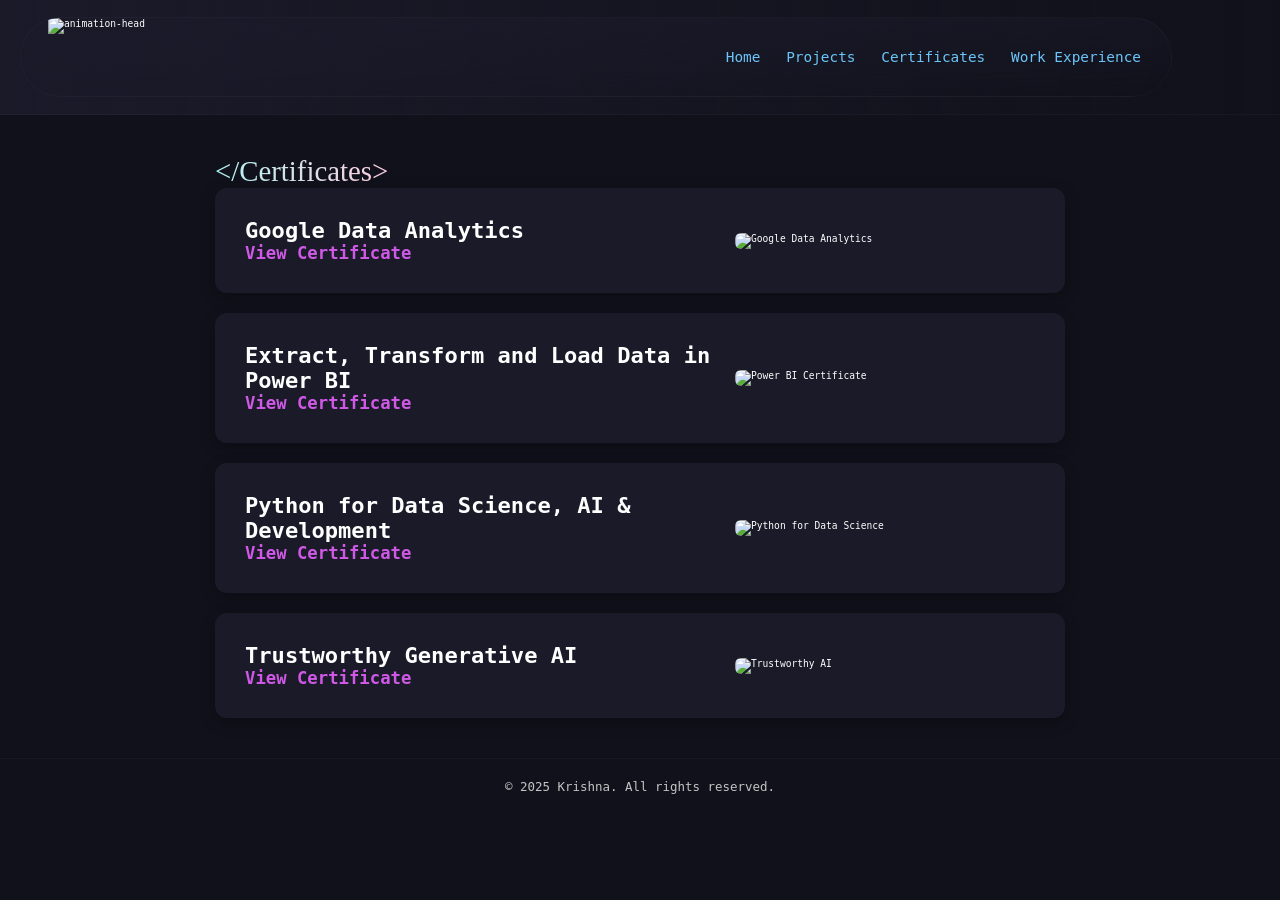
==== certificates.html @ 04df849b "Add files via upload" ====
<!DOCTYPE html>
<html lang="en">
<head>
  <meta charset="UTF-8" />
  <meta name="viewport" content="width=device-width, initial-scale=1.0" />
  <title>Krishna | Projects</title>
  <link rel="stylesheet" href="style.css" />
  <style>
    body {
      margin: 0;
      font-family: 'Fira Code', monospace;
      background-color: var(--color-dark-mode); /* Uses your existing dark background */
      color: var(--color-white);
    }

    header {
      background-image: linear-gradient(to right, #1a1a29, rgba(27, 27, 40, 0)); /* matches your navbar */
      padding: 20px;
      display: flex;
      justify-content: space-between;
      align-items: center;
      border-bottom: 1px solid var(--color-navbarBorder-dark);
    }

    nav a {
      color: var(--color-light-blue);
      text-decoration: none;
      margin: 0 10px;
      font-size: 1.5rem;
    }

    nav a:hover {
      color: var(--color-light-purple);
    }

    .page-heading {
      text-align: center;
      margin-top: 50px;
      font-size: 3rem;
      color: var(--color-light-purple);
    }

    .content-section {
      max-width: 1000px;
      margin: 50px auto;
      padding: 20px;
      background-color: var(--tech-stack-box-first-color); /* matches your section box */
      border-radius: 12px;
      box-shadow: 0 0 20px rgba(0,0,0,0.2);
    }

    .content-section h2 {
      font-size: 2.5rem;
      margin-bottom: 20px;
      color: var(--color-light-blue);
    }

    .content-section p {
      font-size: 1.8rem;
      color: var(--color-ddd-color);
    }

    footer {
      text-align: center;
      padding: 20px;
      font-size: 1.3rem;
      color: var(--color-gray);
      border-top: 1px solid var(--color-navbarBorder-dark);
    }
  </style>
</head>
<body>
  <header>
    <div class="navbar" id="navbar">
      <div class="hey">Hey!</div>
      <div class="logo" tabindex="0" aria-label="vinod jangid logo">
        <div class="logo-top">
          <img src="src/png/nav-avatar.png" alt="animation-head" id="nav-avatar"/>
        </div>
      </div>
    <nav>
      <a href="index.html">Home</a>
      <a href="projects.html">Projects</a>
      <a href="certificates.html">Certificates</a>
      <a href="work-experience.html">Work Experience</a>
    </nav>
  </header>

  <section class="certificates-section-container" id="certifications" data-aos="fade-up">
    <div class="certificates-section">
      <div class="section-heading">
        <h2 class="section-heading-article" tabindex="0" aria-label="Certificates heading">
          &#60;/Certificates&#62;
        </h2>
      </div>

      <div class="certificates-details">
        
        <div class="certificate-card" data-aos="fade-right">
          <div class="certificate-info">
            <h3 class="certificate-title">Google Data Analytics</h3>
            <p class="certificate-link">
              <a href="https://www.coursera.org/account/accomplishments/professional-cert/QFAFGGZ4BFWE" target="_blank">View Certificate</a>
            </p>
          </div>
          <img src="src/png/google data.jpg" alt="Google Data Analytics" class="certificate-image">
        </div>

        <div class="certificate-card" data-aos="fade-left">
          <div class="certificate-info">
            <h3 class="certificate-title">Extract, Transform and Load Data in Power BI</h3>
            <p class="certificate-link">
              <a href="https://www.coursera.org/account/accomplishments/verify/12G3BDYAED9E" target="_blank">View Certificate</a>
            </p>
          </div>
          <img src="src/png/ets.png" alt="Power BI Certificate" class="certificate-image">
        </div>

        <div class="certificate-card" data-aos="fade-left">
          <div class="certificate-info">
            <h3 class="certificate-title">Python for Data Science, AI & Development</h3>
            <p class="certificate-link">
              <a href="https://www.coursera.org/account/accomplishments/verify/2N5AT1O4KFEH" target="_blank">View Certificate</a>
            </p>
          </div>
          <img src="src/png/python ds.jpg" alt="Python for Data Science" class="certificate-image">
        </div>

        <div class="certificate-card" data-aos="fade-left">
          <div class="certificate-info">
            <h3 class="certificate-title">Trustworthy Generative AI</h3>
            <p class="certificate-link">
              <a href="https://www.coursera.org/account/accomplishments/verify/TFZH9MPK77Z3" target="_blank">View Certificate</a>
            </p>
          </div>
          <img src="src/png/trust ai.png" alt="Trustworthy AI" class="certificate-image">
        </div>

      </div>
    </div>
  </section>

  <footer>
    <p>&copy; 2025 Krishna. All rights reserved.</p>
  </footer>

</body>
</html>
---- style.css ----
#labelforsetting,
#labelforvisualmode,
#switchforvisualmode:checked+#labelforvisualmode {
    background-repeat: no-repeat;
    background-position: center
}

#labelforsetting,
#labelforsound {
    height: 40px;
    background-size: 60%
}

#preloader,
.invertapplied,
.invertsettinglabel {
    filter: invert(1)
}

#preloader,
noscript {
    width: 100%;
    height: 100%
}

body,
noscript {
    background-color: var(--color-dark-mode)
}

.main,
body {
    overflow-x: hidden
}

#backtotopbutton article,
:root {
    font-family: Whitney, -apple-system, BlinkMacSystemFont, Segoe UI, Roboto, Helvetica, Arial, sans-serif
}

.eye,
.image-div,
.logo,
.navbar,
.project-box,
.resume-btn,
footer {
    overflow: hidden
}

.cta,
.github-redirect,
.navbar-tabs-ul a {
    text-decoration: none
}

#GmailLogo,
.sign svg path {
    fill: white
}

* {
    box-sizing: border-box;
    margin: 0;
    padding: 0;
    -webkit-user-select: none;
    -moz-user-select: none;
    -ms-user-select: none;
    user-select: none;
    -webkit-tap-highlight-color: transparent
}

::selection {
    background-color: transparent
}

::-moz-selection {
    background: 0 0
}

html {
    font-size: 62.5%;
    scroll-behavior: smooth;
    text-rendering: optimizeLegibility;
    -webkit-font-smoothing: antialiased
}

:root {
    cursor: default;
    --color-white: #fff;
    --color-black: #000;
    --color-dark-mode: #11111b;
    --color-light-mode: #ece7e1;
    --color-ddd-color: #ddd;
    --color-gray: #c4c4c4;
    --color-purple: #8000ff;
    --color-light-purple: #cf59e6;
    --color-light-blue: #6bc5f8;
    --color-navbarBorder-dark: #e2e2e207;
    --color-shadowDark: rgba(0, 0, 0, 0.137);
    --static-heading-gradient-blue: #b0f3f1;
    --static-heading-gradient-pink: #ffcfdf;
    --tech-stack-box-first-color: #1a1a29;
    --tech-stack-box-second-color: rgba(27, 27, 40, 0);
    --tech-stack-box-border-color: #292929
}

#hello-friend,
.footer-bottom article,
.getintouch-heading article,
.language-speak article,
.navbar-tabs-ul li,
.two-words article {
    font-family: fira code
}

::-webkit-scrollbar {
    width: 5px
}

::-webkit-scrollbar-track {
    background: #0a0a10
}

::-webkit-scrollbar-thumb {
    background-color: #8000ff
}

.cursor-inner {
    width: 8px;
    height: 8px;
    background-color: var(--color-light-blue)
}

.cursor-outer {
    width: 35px;
    height: 35px;
    border: 2px solid #fff
}

.cursor-inner,
.cursor-outer {
    position: fixed;
    top: 0;
    left: 0;
    transform: translate(-50%, -50%);
    border-radius: 50%;
    z-index: 9999;
    pointer-events: none
}

.setting-container,
.settingactivate {
    transform-origin: left;
    transition-duration: .5s
}

.cursor-inner.hover {
    width: 25px;
    height: 25px;
    transition: .2s;
    mix-blend-mode: difference
}

.cursor-outer.hover {
    width: 50px;
    height: 50px;
    transition: .2s
}

.activeThistab:before,
.navbar-tabs-ul li:hover:before {
    background-color: var(--color-white);
    height: 10px;
    width: 10px;
    left: -20px
}

.light-mode {
    --color-dark-mode: #ece7e1;
    --color-black: #fff;
    --color-white: #000;
    --color-ddd-color: rgb(31, 31, 31);
    --color-navbarBorder-dark: #d1d6eb;
    --static-heading-gradient-blue: #0f7878;
    --static-heading-gradient-pink: #f09bb9;
    --color-shadowDark: #e2ddd7;
    --tech-stack-box-first-color: #e7e2db;
    --tech-stack-box-second-color: #ece7e100;
    --tech-stack-box-border-color: #dad5cf
}

.setting-container {
    width: 60px;
    height: 50px;
    margin-left: 50px;
    display: flex;
    align-items: center;
    gap: 30px;
    padding: 20px 0
}

#labelforsetting {
    width: 40px;
    display: flex;
    align-items: center;
    justify-content: center;
    padding: 0 20px;
    background-image: url(src/svg/settings-svgrepo-com.svg);
    transition-duration: .5s;
    cursor: pointer
}

.soundtogglebuttoncontainer,
.visualmodetogglebuttoncontainer {
    align-items: center;
    width: fit-content;
    transition-duration: .3s
}

.settingactivate {
    width: 200px
}

.visualmodetogglebuttoncontainer {
    height: fit-content;
    display: flex;
    justify-content: center;
    transform: translate(-50px) scale(0)
}

.visualmodeshow {
    transition-duration: .3s;
    transform: translate(0) scale(1)
}

#switchforsetting,
#switchforsound,
#switchforvisualmode,
.hamburger,
.mobiletogglemenu {
    display: none
}

#switchforsetting:checked+#labelforsetting {
    transform: rotate(180deg);
    transition-duration: .5s
}

#labelforvisualmode {
    position: relative;
    width: 40px;
    height: 40px;
    background-image: url(src/png/moon.png);
    background-size: 50%;
    transition-duration: .5s;
    cursor: pointer
}

#switchforvisualmode:checked+#labelforvisualmode {
    transform: rotate(360deg);
    transition-duration: .5s;
    background-image: url(src/png/sun.png);
    background-size: 60%
}

.soundtogglebuttoncontainer {
    height: fit-content;
    display: flex;
    justify-content: center;
    transform: translate(-130px) scale(0)
}

#labelforsound,
#preloader {
    display: flex;
    align-items: center;
    background-repeat: no-repeat;
    background-position: center
}

.soundmodeshow {
    transition-delay: .1s;
    transition-duration: .5s;
    display: inline-block;
    transform: translate(0) scale(1)
}

.logo,
.logo:hover {
    transition-duration: 1s
}

#labelforsound {
    position: relative;
    justify-content: center;
    width: 40px;
    background-image: url(src/svg/Mute_Icon.svg);
    cursor: pointer;
    transition-duration: .5s
}

#switchforsound:checked+#labelforsound {
    transition-duration: .5s;
    background-image: url(src/svg/Speaker_Icon.svg);
    background-size: 50%;
    background-repeat: no-repeat;
    background-position: center
}

header {
    width: 100%;
    height: 115px;
    display: flex;
    align-items: flex-end;
    justify-content: center
}

#preloader {
    background-color: #fff;
    position: fixed;
    z-index: 99999;
    justify-content: center;
    overflow-y: hidden;
    background-image: url(src/svg/Pulse-0.4s-200px.svg);
    background-size: 10%
}

.navbar,
noscript {
    display: flex;
    align-items: center;
    position: fixed
}

#name,
.getintouch-heading article {
    background: -webkit-linear-gradient(135deg, var(--color-light-blue), var(--color-light-purple), var(--color-light-blue), var(--color-light-purple));
    -webkit-text-fill-color: transparent
}

noscript {
    justify-content: center;
    font-size: 4rem;
    color: #fff;
    z-index: 999999
}

.fakenavbar {
    height: 0;
    width: 0%;
    background-color: transparent
}

.navbar {
    background-image: linear-gradient(to bottom right, var(--tech-stack-box-first-color), var(--tech-stack-box-second-color));
    backdrop-filter: blur(10px);
    height: 80px;
    width: 90%;
    padding: 0 20px;
    justify-content: space-between;
    z-index: 999;
    border: 1px solid var(--color-navbarBorder-dark);
    border-radius: 50px
}

.navbar-tabs,
.navbar-tabs-ul {
    height: 100%;
    align-items: center
}

.logo,
.navbar-tabs-ul li {
    position: relative;
    display: flex
}

.navbar-tabs {
    display: flex;
    width: 80%
}

.navbar-tabs-ul {
    width: 100%;
    display: flex;
    list-style: none;
    justify-content: flex-end;
    gap: 80px;
    color: var(--color-white)
}

.navbar-tabs-ul li {
    width: fit-content;
    height: 30px;
    text-align: center;
    align-items: center;
    justify-content: center;
    font-size: 1.5rem
}

.navbar-tabs-ul li:hover:before {
    content: "";
    position: absolute;
    border-radius: 5px;
    z-index: -1
}

.navbar-tabs-ul a {
    color: var(--color-white);
    font-weight: 100
}

.logo {
    width: 10%;
    height: 100%;
    flex-direction: column;
    align-items: center;
    justify-content: space-between;
    -webkit-user-select: none;
    -moz-user-select: none;
    -ms-user-select: none;
    user-select: none
}

.face,
.logo-top {
    width: 100%;
    align-items: center;
    display: flex
}

.hey {
    color: #fff;
    position: absolute;
    font-size: 2.5rem;
    font-weight: 300;
    background-color: #20222e;
    padding: 5px 10px;
    border-radius: 20px;
    left: 120px;
    bottom: 80px;
    opacity: 0
}

#hello-friend,
#work,
.about-info p,
.activeThistab,
.language-speak article {
    color: var(--color-white)
}

.blob,
.eye,
.pupil {
    border-radius: 50%
}

.popup {
    animation: 3s linear pop-up
}

@keyframes pop-up {
    from {
        bottom: -50px;
        left: 50px;
        opacity: 1
    }

    to {
        opacity: 0
    }
}

.logo-top {
    height: 100%;
    justify-content: center;
    transform-origin: bottom;
    position: relative
}

.activeThistab:before,
.face {
    content: "";
    position: absolute
}

.logo-top img {
    height: 100%;
    z-index: 2
}

.face {
    height: 74%;
    bottom: 0;
    justify-content: center;
    gap: 5px;
    z-index: 1;
    padding-left: 1px
}

.eye {
    width: 8px;
    height: 8px;
    display: flex;
    align-items: center;
    justify-content: center;
    background-color: #fff
}

.left-eye {
    box-shadow: -1px -2px 2px rgba(0, 0, 0, .589) inset
}

.right-eye {
    box-shadow: 1px 3px 2px rgba(0, 0, 0, .589) inset
}

.pupil {
    width: 3.5px;
    height: 3.5px;
    background: #241010
}

.logo:hover {
    transform: translateY(200px)
}

.activeThistab:before {
    border-radius: 50%;
    z-index: -1
}

.dp::after,
.dp::before {
    height: 300px;
    z-index: -2;
    content: ""
}

.main {
    width: 100%;
    height: fit-content;
    position: relative
}

.blob {
    position: absolute;
    right: -15%;
    top: 0;
    background-color: var(--color-light-purple);
    width: 600px;
    height: 100vh;
    filter: blur(300px);
    opacity: .3;
    animation: 1s linear infinite alternate-reverse breath
}

@keyframes breath {
    from {
        opacity: .3
    }

    to {
        opacity: .5
    }
}

.landing-page-container {
    width: 100%;
    height: calc(100vh - 115px);
    display: flex;
    flex-direction: row;
    align-items: center;
    justify-content: center
}

.text-content {
    display: flex;
    flex-direction: column;
    width: 60%;
    height: 100%;
    align-items: flex-start;
    justify-content: center
}

#hello-friend {
    font-size: 3.5rem;
    font-weight: 600;
    width: fit-content;
    display: flex;
    align-items: flex-end
}

#name,
#work {
    font-size: 8rem;
    width: fit-content
}

#name,
#work,
.letsTalkBtn-text {
    display: flex;
    font-weight: 700
}

@-webkit-keyframes vibrate-1 {

    0%,
    100% {
        -webkit-transform: translate(0);
        transform: translate(0)
    }

    20% {
        -webkit-transform: translate(-2px, 2px);
        transform: translate(-2px, 2px)
    }

    40% {
        -webkit-transform: translate(-2px, -2px);
        transform: translate(-2px, -2px)
    }

    60% {
        -webkit-transform: translate(2px, 2px);
        transform: translate(2px, 2px)
    }

    80% {
        -webkit-transform: translate(2px, -2px);
        transform: translate(2px, -2px)
    }
}

@keyframes vibrate-1 {

    0%,
    100% {
        -webkit-transform: translate(0);
        transform: translate(0)
    }

    20% {
        -webkit-transform: translate(-2px, 2px);
        transform: translate(-2px, 2px)
    }

    40% {
        -webkit-transform: translate(-2px, -2px);
        transform: translate(-2px, -2px)
    }

    60% {
        -webkit-transform: translate(2px, 2px);
        transform: translate(2px, 2px)
    }

    80% {
        -webkit-transform: translate(2px, -2px);
        transform: translate(2px, -2px)
    }
}

#name {
    align-items: flex-start;
    background: linear-gradient(-45deg, var(--color-light-blue), var(--color-light-purple), var(--color-light-blue), var(--color-light-purple));
    background-clip: text;
    -webkit-background-clip: text;
    background-size: 400% 400%;
    -webkit-animation: 3s infinite gradient;
    animation: 3s infinite gradient
}

@keyframes gradient {

    0%,
    100% {
        background-position: 0 50%
    }

    50% {
        background-position: 100% 50%
    }
}

#work {
    align-items: flex-start;
    flex-wrap: wrap
}

#info-para,
.about-info p {
    font-weight: 400;
    font-size: 2rem
}

#work div {
    display: flex;
    margin: 0 12px 0 0
}

.jello:hover {
    background-clip: text;
    -webkit-background-clip: text;
    -webkit-text-fill-color: transparent;
    background-color: #03e6ff;
    -webkit-animation: .9s both jello-vertical;
    animation: .9s both jello-vertical
}

#backtotopbutton,
.dp::after,
.dp::before,
.letsTalkBtn {
    background-color: transparent
}

@-webkit-keyframes jello-vertical {

    0%,
    100% {
        -webkit-transform: scale3d(1, 1, 1);
        transform: scale3d(1, 1, 1)
    }

    30% {
        -webkit-transform: scale3d(.75, 1.25, 1);
        transform: scale3d(.75, 1.25, 1)
    }

    40% {
        -webkit-transform: scale3d(1.25, .75, 1);
        transform: scale3d(1.25, .75, 1)
    }

    50% {
        -webkit-transform: scale3d(.85, 1.15, 1);
        transform: scale3d(.85, 1.15, 1)
    }

    65% {
        -webkit-transform: scale3d(1.05, .95, 1);
        transform: scale3d(1.05, .95, 1)
    }

    75% {
        -webkit-transform: scale3d(.95, 1.05, 1);
        transform: scale3d(.95, 1.05, 1)
    }
}

@keyframes jello-vertical {

    0%,
    100% {
        -webkit-transform: scale3d(1, 1, 1);
        transform: scale3d(1, 1, 1)
    }

    30% {
        -webkit-transform: scale3d(.75, 1.25, 1);
        transform: scale3d(.75, 1.25, 1)
    }

    40% {
        -webkit-transform: scale3d(1.25, .75, 1);
        transform: scale3d(1.25, .75, 1)
    }

    50% {
        -webkit-transform: scale3d(.85, 1.15, 1);
        transform: scale3d(.85, 1.15, 1)
    }

    65% {
        -webkit-transform: scale3d(1.05, .95, 1);
        transform: scale3d(1.05, .95, 1)
    }

    75% {
        -webkit-transform: scale3d(.95, 1.05, 1);
        transform: scale3d(.95, 1.05, 1)
    }
}

#info-para {
    width: 75%;
    padding-top: 30px;
    color: var(--color-ddd-color);
    line-height: 20px
}

.contact-btn-div {
    width: 100%;
    padding-top: 50px;
    height: fit-content;
    display: flex;
    align-items: center;
    justify-content: flex-start
}

.letsTalkBtn {
    position: relative;
    border: none;
    width: 180px;
    height: 40px;
    border-radius: 0;
    cursor: pointer;
    transition: .3s
}

.letsTalkBtn-text {
    width: 100%;
    height: 100%;
    background-color: rgba(230, 230, 230, .466);
    border: none;
    border-radius: 7px;
    backdrop-filter: blur(5px);
    color: #000;
    align-items: center;
    justify-content: center;
    letter-spacing: .8px
}

.cta:hover span,
.text,
.tooltip {
    color: #fff
}

.resume-btn,
.sign {
    align-items: center;
    transition-duration: .3s;
    display: flex
}

.letsTalkBtn-BG {
    position: absolute;
    width: 100%;
    height: 100%;
    background-image: linear-gradient(150deg, #71cbff, #8000ff);
    z-index: -1;
    left: 6px;
    top: 6px;
    border-radius: 7px;
    pointer-events: none;
    transition: .3s
}

.letsTalkBtn:hover {
    transform: translateY(-2px) translateX(-2px)
}

.letsTalkBtn:hover .letsTalkBtn-BG {
    transform: translateY(2px) translateX(2px)
}

.letsTalkBtn:active {
    transform: translateY(7px) translateX(7px)
}

.letsTalkBtn:active .letsTalkBtn-BG {
    transform: translateY(-7px) translateX(-7px)
}

.resume-btn {
    margin-top: 25px;
    justify-content: flex-start;
    width: 45px;
    height: 45px;
    border: none;
    border-radius: 50%;
    cursor: pointer;
    box-shadow: 2px 2px 10px rgba(0, 0, 0, .199);
    background: linear-gradient(82.3deg, #965de9 10.8%, #6358ee 94.3%);
    position: relative
}

.projects-heading-article,
.projectsHeadingP,
.section-heading-article,
.sectionHeadingP,
.skills-heading-article,
.skillsHeadingP {
    background-image: -webkit-gradient(linear, left top, right top, var(--static-heading-gradient-blue), var(--static-heading-gradient-pink));
    background-image: -webkit-linear-gradient(left, var(--static-heading-gradient-blue), var(--static-heading-gradient-pink))
}

.dp::after,
.dp::before,
.text {
    position: absolute
}

.sign {
    width: 100%;
    justify-content: center
}

.sign svg {
    width: 17px
}

.text {
    right: 0;
    width: 0%;
    opacity: 0;
    font-size: 1em;
    font-weight: 600;
    transition-duration: .3s
}

.resume-btn:hover {
    width: 130px;
    border-radius: 40px;
    transition-duration: .3s
}

.resume-btn:hover .sign {
    width: 30%;
    transition-duration: .3s;
    padding-left: 20px
}

.resume-btn:hover .text {
    opacity: 1;
    width: 70%;
    transition-duration: .3s;
    padding-right: 10px
}

.dp,
.dp::after,
.dp::before,
.dp:hover::after,
.dp:hover::before {
    transition-duration: .5s
}

.resume-btn:active {
    transform: translate(2px, 2px)
}

.about-section-container {
    width: 100%;
    height: fit-content;
    display: flex;
    align-items: center;
    justify-content: center;
    flex-direction: column;
    padding-top: 200px
}

.about-section,
.projects-section-div,
.skills-section {
    width: 60%;
    display: flex;
    flex-direction: column;
    align-items: center;
    justify-content: center
}

.projects-heading,
.section-heading,
.skills-heading {
    width: 100%;
    display: flex;
    align-items: center;
    gap: 10px
}

.dp img,
.dp::after,
.dp::before {
    width: 300px
}

.projects-heading-article,
.education-heading,
.work-experience-heading,
.section-heading-article,
.skills-heading-article
.certificates-heading {
    font-size: 3rem;
    font-family: fira code;
    font-weight: 500;
    background-image: linear-gradient(90deg, var(--static-heading-gradient-blue), var(--static-heading-gradient-pink));
    background-clip: text;
    -webkit-background-clip: text;
    -webkit-text-fill-color: transparent
}
.projectsHeadingP,
.sectionHeadingP,
.skillsHeadingP {
    width: 300px;
    height: 1px;
    background-image: linear-gradient(90deg, var(--static-heading-gradient-blue), var(--static-heading-gradient-pink))
}

.info-dp-section {
    display: flex;
    justify-content: center;
    align-items: center;
    padding: 40px;
    max-width: 900px;
    margin: auto;
}

.about-content {
    display: flex;
    justify-content: space-between;
    align-items: center;
    gap: 20px;
}

.about-info {
    flex: 1;
}

.profile-photo {
    flex: 0.5;
    max-width: 200px;
}

.profile-photo img {
    width: 100%;
    border-radius: 10px;
    box-shadow: 0px 4px 10px rgba(96, 29, 29, 0.2);
}

/* Center the Education Heading */
.education-section-container {
    width: 105%;
    padding: 40px;
    text-align: center; /* Ensures everything inside is centered */
    display: flex;
    flex-direction: column;
    align-items: center; /* Forces center alignment */
    
}
  
  /* Education Heading */
.education-heading {
    font-size: 2.5rem;
    font-weight: 900; /* Extra bold for emphasis */
    color: #ece9e9;
    text-transform: uppercase;
    letter-spacing: 1.5px;
    border-bottom: 4px solid #eeeeee;
    padding-bottom: 10px;
    text-align: center;
    display: inline-block;
    margin-bottom: 40px;
    
}
  
  /* Education Details Container */
.education-details {
    width: 100%;
    max-width: 850px; /* Prevents stretching too wide */
    display: flex;
    flex-direction: column;
    gap: 20px;
    
  }
  
  /* Education Card */
  .education-card {
    background: var(--tech-stack-box-first-color);
    padding: 30px;
    border-radius: 12px;
    transition: 0.3s ease-in-out;
    text-align: left;
    box-shadow: 0px 5px 15px rgba(0, 0, 0, 0.3);
  }
  
  .education-card:hover {
    background: var(--tech-stack-box-second-color);
  }
  
  /* University Logo (Aligned to Right) */
.university-logo {
    width: 1200px;
    height: 200px;
    object-fit: contain;
    border-radius: 4px;
  }
  /* Degree, University, and GPA - All Bolder */
  .degree {
    font-size: 2.5rem;
    
    color: var(--color-white);
  }
  
  .university {
    font-size: 2.1rem;
    
    color: var(--color-white);
  }
  
  .gpa {
    font-size: 1.9rem;
    
    color:var(--color-light-purple);
  }
  
  /* Highlight */
  .highlight {
    color: var(--color-white);
    
  }
  
/*end of education*/



/* Center the Work Experience Section */
.work-experience-section-container {
    width: 200%;
    max-width: 1600px;
    padding: 40px;
    text-align: center; /* Ensures everything inside is centered */
    display: flex;
    flex-direction: column;
    align-items: center; /* Forces center alignment */
}

/* Work Experience Heading */
.work-experience-heading {
    font-size: 2.5rem;
    font-weight: 900; /* Extra bold for emphasis */
    color: #ffffff;
    text-transform: uppercase;
    letter-spacing: 1.5px;
    border-bottom: 4px solid #ffcc66;
    padding-bottom: 10px;
    text-align: center;
    display: inline-block;
    margin-bottom: 40px;
}

/* Work Experience Details Container */
.work-experience-details {
    width: 100%; /* Prevents right stretching */
    max-width: 850px; /* Matches Education section */
    display: flex;
    flex-direction: column;
    gap: 20px;
    align-items: center; /* Ensures everything is centered */
}
 
/* Work Experience Card */
.work-experience-card {
    background: var(--tech-stack-box-first-color);
    padding: 40px;
    border-radius: 12px;
    transition: 0.3s ease-in-out;
    text-align: left;
    box-shadow: 0px 5px 15px rgba(0, 0, 0, 0.3);
    width: 100%;
    max-width: 850px; /* Matches Education card width */
}

.work-experience-card:hover {
    background: var(--tech-stack-box-second-color);
}

/* Job Title, Company, and Work Duration */
.job-title {
    font-size: 2.5rem;
    color: var(--color-white);
}

.company {
    font-size: 2.1rem;
    color: var(--color-white);
}

.work-duration {
    font-size: 2.1rem;
    color: var(--color-light-purple);
}

/* Job Description */
.job-description {
    font-size: 2.2rem;
    color: gray;
    line-height: 1.5;
}

/* Highlight */
.highlight {
    color: var(--color-white);
}

 /*end of work exp*/


.skills-section-container {
    padding-top: 150px;
    width: 100%;
    display: flex;
    align-items: center;
    justify-content: center
}

.language-speak,
.tech-stack-wrapper {
    width: 100%;
    display: flex;
    align-items: center
}

.language-speak {
    height: 50px;
    justify-content: center
}

.language-speak article {
    font-size: 2rem;
    font-weight: 600
}

.frontend-dev-section {
    width: 100%;
    margin-top: 50px
}

.frontend-dev-heading {
    width: 100%;
    text-align: center;
    display: flex;
    justify-content: center;
    align-items: center;
    font-size: 3rem;
    font-weight: 900;
    height: 100px;
    letter-spacing: 5px;
    background-image: -webkit-gradient(linear, left top, right top, var(--static-heading-gradient-blue), var(--static-heading-gradient-pink));
    background-image: -webkit-linear-gradient(left, var(--static-heading-gradient-blue), var(--static-heading-gradient-pink));
    background-image: linear-gradient(90deg, var(--static-heading-gradient-blue), var(--static-heading-gradient-pink));
    background-clip: text;
    -webkit-background-clip: text;
    -webkit-text-fill-color: transparent
}

.project-box,
.tech-stack-box {
    background-image: linear-gradient(to bottom right, var(--tech-stack-box-first-color), var(--tech-stack-box-second-color))
}

.tech-stack-wrapper {
    justify-content: center;
    flex-wrap: wrap;
    gap: 50px;
    margin-top: 50px
}

.tech-stack-box,
.tooltip {
    align-items: center;
    display: flex
}

.tech-stack-box {
    width: 160px;
    height: 160px;
    justify-content: center;
    border-radius: 30px;
    border: 1px solid var(--tech-stack-box-border-color);
    position: relative
}

.tech-stack-box img {
    width: 80%
}

.tech-stack-box:hover .tooltip {
    opacity: 1;
    transition-duration: .3s
}

.tooltip {
    position: absolute;
    top: -20px;
    opacity: 0;
    background: linear-gradient(to bottom right, var(--tech-stack-box-first-color), var(--tech-stack-box-second-color));
    border: 1px solid var(--tech-stack-box-border-color);
    padding: 5px 10px;
    border-radius: 5px;
    justify-content: center;
    transition-duration: .2s;
    pointer-events: none;
    letter-spacing: .5px;
    font-size: 1.6rem;
    backdrop-filter: blur(5px);
    font-weight: 500
}

.cta,
.cta span,
.cta svg,
.project-box,
footer {
    position: relative
}

.projects-section-container {
    padding: 150px 0;
    display: flex;
    align-items: center;
    justify-content: center;
    width: 100%
}

.project-boxes-div {
    width: 100%;
    height: fit-content;
    display: flex;
    flex-direction: column;
    justify-content: center;
    align-items: center;
    gap: 50px;
    padding: 50px
}

.cta:hover:before,
.project-box-wrapper {
    width: 100%
}

.project-box {
    width: 100%;
    height: 400px;
    display: flex;
    flex-direction: row;
    justify-content: space-between;
    transition-duration: .3s;
    border-radius: 30px;
    border: 1px solid var(--tech-stack-box-border-color)
}

.info-div {
    width: 50%;
    height: 100%;
    display: flex;
    flex-direction: column;
    align-items: flex-start;
    justify-content: center;
    gap: 20px;
    padding: 0 40px
}

.faviconforProject {
    width: 30px;
    border-radius: 50%
}

.faviconforProjectAquaregia {
    width: 20px
}

.image-div {
    width: 50%;
    height: 100%;
    padding-top: 70px;
    padding-left: 10px
}

.image-div img {
    height: 100%;
    border-top-left-radius: 30px
}

.ProjectHeading {
    color: var(--color-white);
    font-size: 3.4rem;
    font-weight: 700
}

.ProjectDescription {
    color: gray;
    font-size: 1.7rem;
    font-weight: 400
}

.project-buttons {
    width: 100%;
    display: flex;
    align-items: center;
    justify-content: flex-start;
    gap: 20px
}

.github-redirect {
    width: 50px
}

.github-redirect img {
    width: 45px;
    height: auto;
    transition: .3s;
    filter: brightness(2)
}

.github-redirect:hover img {
    filter: brightness(4)
}

.cta {
    padding: 12px 18px;
    transition: .2s;
    border: none;
    background: 0 0;
    cursor: pointer;
    display: flex;
    align-items: center;
    justify-content: flex-start
}

.cta::before {
    content: "";
    position: absolute;
    left: 0;
    display: block;
    border-radius: 50px;
    background: #2b2f4e;
    width: 45px;
    height: 45px;
    transition: .3s
}

.cta span {
    font-size: 1.8rem;
    font-weight: 600;
    letter-spacing: .05em;
    color: var(--color-light-blue)
}

.cta svg {
    top: 0;
    margin-left: 10px;
    fill: none;
    stroke-linecap: round;
    stroke-linejoin: round;
    stroke: var(--color-light-blue);
    stroke-width: 2;
    transform: translateX(-5px);
    transition: .3s
}

.cta:hover svg {
    stroke: white;
    transform: translateX(0)
}

.cta:active {
    transform: scale(.95)
}

/* Center the Certificates Section */
.certificates-section-container {
    width: 100%;
    padding: 40px;
    text-align: center;
    display: flex;
    flex-direction: column;
    align-items: center;
}

/* Certificates Heading */
.certificates-heading {
    font-size: 2.5rem;
    font-weight: 900;
    color: #ffffff;
    text-transform: uppercase;
    letter-spacing: 1.5px;
    border-bottom: 4px solid #ffcc66;
    padding-bottom: 10px;
    display: inline-block;
    margin-bottom: 40px;
}

/* Certificates Details Container */
.certificates-details {
    width: 100%;
    max-width: 850px;
    display: flex;
    flex-direction: column;
    gap: 20px;
    align-items: center;
}

/* Certificate Card */
.certificate-card {
    background: var(--tech-stack-box-first-color);
    padding: 30px;
    border-radius: 12px;
    transition: 0.3s ease-in-out;
    box-shadow: 0px 5px 15px rgba(0, 0, 0, 0.3);
    width: 100%;
    max-width: 850px;
    display: flex;
    justify-content: space-between;
    align-items: center;
    text-align: left;
}

.certificate-card:hover {
    background: var(--tech-stack-box-second-color);
}

/* Certificate Info */
.certificate-info {
    flex: 1;
}

.certificate-title {
    font-size: 2.3rem;
    color: var(--color-white);
}

.certificate-link a {
    font-size: 1.8rem;
    color:var(--color-light-purple);
    text-decoration: none;
    font-weight: bold;
}

.certificate-link a:hover {
    text-decoration: underline;
}

/* Certificate Image */
.certificate-image {
    width: 300px;
    height: auto;
    object-fit: contain;
    border-radius: 6px;
    margin-left: 20px;
}

/* Hide Extra Certificates Initially */
.hidden-certificates {
    display: none;
}
  
  /* View More Button */
  .view-more-container {
    text-align: right;
    margin-top: 15px;
  }
  
  .view-more-btn {
    background-color: #b6b6b6;
    color: #222;
    font-weight: bold;
    border: none;
    padding: 8px 16px;
    border-radius: 5px;
    cursor: pointer;
    transition: 0.3s;
  }
  
  .view-more-btn:hover {
    background-color: #d085ff;
  }
  


#backtotopbutton {
    position: fixed;
    right: 10px;
    bottom: 0;
    flex-direction: column;
    align-items: center;
    justify-content: center;
    border: none;
    width: 3rem;
    height: 15rem;
    z-index: 101;
    text-align: center;
    transition: .4s;
    display: none
}

#backtotopbutton article {
    font-size: 1.5rem;
    color: var(--color-white);
    font-weight: 400;
    writing-mode: vertical-rl;
    mix-blend-mode: difference
}

#backtotopbutton:hover {
    transform: translate(0, -20px);
    text-decoration: line-through var(--color-white)
}

footer {
    width: 100%;
    height: fit-content;
    border-top: 1px solid var(--tech-stack-box-border-color)
}

.footer-background {
    width: 100%;
    height: 100vh;
    background-color: #0b0b0b;
    display: flex;
    align-items: flex-end;
    justify-content: center;
    z-index: 1
}

.footer-blob {
    width: 100%;
    height: 200px;
    background-color: var(--color-light-purple);
    border-radius: 50%;
    filter: blur(100px);
    opacity: .7
}

.footer-foreground {
    position: absolute;
    top: 0;
    width: 100%;
    height: 100vh;
    display: flex;
    align-items: flex-end;
    justify-content: center;
    backdrop-filter: blur(10px)
}

.footercontainer {
    width: 100%;
    display: flex;
    flex-direction: column;
    align-items: center;
    justify-content: flex-end
}

.two-words {
    color: #b3b3b3;
    width: 100%;
    display: flex;
    align-items: center;
    justify-content: center;
    height: 100px
}

.getintouch-heading,
.logos {
    height: 80px;
    width: 100%;
    display: flex
}

.two-words article {
    font-size: 3rem
}

.social-media-container {
    display: flex;
    flex-direction: column;
    align-items: center;
    justify-content: center;
    width: 100%
}

.social-media-container a {
    width: 60px;
    height: 60px;
    display: flex;
    align-items: center;
    justify-content: center;
    text-decoration: none;
    padding: 10px;
    border-radius: 50%;
    border: 2px solid #e2dede;
    position: relative;
    box-shadow: 0 0 0 #8000ff inset;
    transition-duration: .3s
}

.getintouch-heading {
    align-items: center;
    justify-content: center
}

.getintouch-heading article {
    font-size: 2rem;
    background: linear-gradient(-45deg, var(--color-light-blue), var(--color-light-purple), var(--color-light-blue), var(--color-light-purple));
    background-clip: text;
    -webkit-background-clip: text;
    font-weight: 700
}

.fa-copyright,
.footer-bottom article {
    font-size: 1.5rem;
    color: #b0b0b0
}

.logos {
    gap: 30px;
    justify-content: center;
    align-items: center
}

.SocialHandle {
    fill: white;
    width: 60%
}

#GmailLogo {
    height: 70%
}

.social-media-container a:hover {
    box-shadow: 0 0 50px 100px #8000ff inset;
    transition-duration: 1s;
    border: none
}

.social-media-container a::before {
    position: absolute;
    content: "";
    width: 100%;
    height: 100%;
    left: 0;
    border-radius: 50%;
    transform: scale(0);
    background-color: transparent;
    transition-duration: .3s;
    z-index: -1
}

.social-media-container a:hover::before {
    transform: scale(1);
    transition-duration: .3s
}

.footer-avatar-container {
    width: 220px;
    margin-top: 20px;
    position: relative;
    display: flex;
    align-items: flex-end;
    justify-content: center
}

.footer-avatar-img {
    width: 100%;
    z-index: 2
}

.footer-avatar-face {
    position: absolute;
    width: 100%;
    height: 97%;
    z-index: 1;
    display: flex;
    align-items: center;
    justify-content: center;
    gap: 18px;
    padding-left: 5px
}

.footer-avatar-eye {
    width: 50px;
    height: 50px;
    background-color: #dfd2d2;
    border-radius: 50%;
    display: flex;
    align-items: center;
    justify-content: center
}

.footer-pupil {
    width: 20px;
    height: 20px;
    background-color: #000;
    border-radius: 50%;
    border: 5px solid #413333;
    filter: blur(.6px)
}

.footer-right-eye {
    box-shadow: 15px 15px 5px rgba(0, 0, 0, .233) inset, 10px 10px 5px rgba(41, 33, 33, .644) inset;
    position: relative
}

.footer-left-eye {
    box-shadow: -10px -15px 5px rgba(0, 0, 0, .349) inset;
    position: relative
}

.footer-avatar-eye::before {
    position: absolute;
    content: "";
    width: 2px;
    height: 5px;
    border-radius: 50%;
    background-color: rgba(214, 214, 214, .726);
    z-index: 2;
    filter: blur(.2px);
    left: 15px;
    transform: rotate(45deg)
}

.footer-bottom {
    background-color: #0b0b0b;
    width: 100%;
    display: flex;
    align-items: center;
    justify-content: center;
    height: 80px;
    z-index: 3
}

.tonechange {
    color: #000
}

@media screen and (max-width:1920px) {
    html {
        font-size: 60%
    }
}

@media screen and (max-width:1400px) {
    html {
        font-size: 60%
    }
}

@media screen and (max-width:1200px) {
    html {
        font-size: 60%
    }

    .projects-section-div,
    .skills-section,
    .text-content {
        width: 80%
    }

    .about-section {
        width: 80%;
        display: flex;
        flex-direction: column;
        align-items: center;
        justify-content: center
    }

    .logo:hover {
        transform: translateY(200px);
        transition-duration: 1s
    }
}

@media screen and (max-width:1150px) {
    html {
        font-size: 60%
    }
}

@media screen and (max-width:998px) {

    #hamburger-button,
    .hamburger {
        background-color: transparent
    }

    .mobile-navbar-tabs-ul a,
    .mobiletogglemenu {
        text-decoration: none
    }

    .activeThismobiletab,
    .mobile-navbar-tabs-ul a {
        color: var(--color-white)
    }

    html {
        font-size: 55%
    }

    .blob,
    .cursor-inner,
    .cursor-outer,
    .navbar-tabs-ul {
        display: none
    }

    .stopscrolling {
        overflow: hidden
    }

    .hamburger {
        position: fixed;
        top: 0;
        width: 100vw;
        height: 115px;
        display: flex;
        align-items: flex-end;
        justify-content: center;
        z-index: 9998
    }

    .activeThismobiletab:before,
    .burger-bar,
    .hamburger-animation1,
    .hamburger-animation2,
    .hamburger-animation3 {
        background-color: var(--color-white)
    }

    .hamburgerbase {
        width: 80%;
        height: 80px;
        display: flex;
        align-items: center;
        justify-content: flex-end;
        padding: 20px
    }

    #hamburger-button {
        font-size: 3rem;
        font-weight: 800;
        width: 4.5rem;
        height: 3.5rem;
        border: none;
        display: flex;
        flex-direction: column;
        align-items: center;
        justify-content: space-between
    }

    #burger-bar1,
    #burger-bar2,
    #burger-bar3 {
        height: 3px;
        border-radius: 0;
        transition-duration: .3s
    }

    #burger-bar1,
    #burger-bar3 {
        width: 60%
    }

    #burger-bar2 {
        width: 100%
    }

    .hamburger-animation1 {
        transform: rotate(45deg) scaleX(1.7);
        transition-duration: .3s;
        transform-origin: left
    }

    .hamburger-animation2 {
        transform: scaleX(0)
    }

    .hamburger-animation3 {
        transform: rotateZ(-45deg) scaleX(1.7);
        transform-origin: left;
        transition-duration: .3s
    }

    .mobiletogglemenu {
        background-color: transparent;
        z-index: 9990;
        height: 100%;
        width: 100%;
        position: fixed;
        top: 0;
        right: 0;
        list-style: none;
        font-size: 2rem;
        cursor: pointer;
        display: flex;
        transform: translate(1000px);
        transition-duration: 1s
    }

    .show-toggle-menu {
        transform: translate(0);
        transition-duration: .6s
    }

    .mobile-navbar-tabs-ul {
        background-color: var(--color-dark-mode);
        width: 100%;
        height: 100%;
        display: flex;
        flex-direction: column;
        justify-content: center;
        align-items: center;
        gap: 70px;
        box-shadow: 0 0 30px rgba(0, 0, 0, .176)
    }

    .mobile-navbar-tabs-li {
        text-align: center;
        display: flex;
        align-items: center;
        justify-content: center;
        font-size: 1.8rem;
        font-weight: 600;
        position: relative;
        cursor: pointer;
        font-family: fira code;
        height: 30px;
        width: fit-content
    }

    .about-info,
    .dp,
    .info-dp-section {
        width: 100%;
        display: flex
    }

    .info-dp-section {
        flex-direction: column;
        margin-top: 30px;
        gap: 30px
    }

    .about-info {
        flex-direction: column
    }

    .dp {
        align-items: center;
        justify-content: center
    }

    .activeThismobiletab:before {
        content: "";
        position: absolute;
        height: 10px;
        width: 10px;
        left: -20px;
        border-radius: 50%
    }

    .projects-section-div {
        width:80%
    }

    .project-box {
        flex-direction: column;
        height: 800px
    }

    .image-div,
    .info-div {
        width: 100%;
        height: 50%
    }

    .image-div {
        padding: 0 0 0 80px
    }
}



@media screen and (max-width:768px) {
    html {
        font-size: 50%
    }

    .text-content {
        padding-left: 0;
        width: 80%
    }

    #hello-friend {
        height: 100px;
        font-size: 3.5rem
    }

    #name,
    #work {
        font-size: 5.5rem
    }

    #info-para,
    .language-name {
        width: 100%
    }

    .contact-btn-div {
        height: 140px;
        display: flex;
        flex-direction: column-reverse;
        align-items: flex-start;
        justify-content: flex-start;
        gap: 20px
    }

    .setting-container {
        margin-left: 0
    }

    .dp::after,
    .dp::before {
        display: none
    }

    .logo {
        width: 18%
    }

    .logo:hover {
        transform: translateY(200px);
        transition-duration: 1s
    }

    .projects-section-div {
        width: 80%
    }

    .project-boxes-div {
        padding: 40px 0
    }
}

@media screen and (max-width:500px) {
    html {
        font-size: 45%
    }

    .hamburgerbase,
    .navbar {
        height: 70px
    }

    #hamburger {
        margin-right: 20px;
        height: 115px;
        align-items: flex-end
    }

    #hello-friend,
    .two-words article {
        font-size: 2.5rem
    }

    .hey {
        left: 70px
    }

    .logo:hover {
        transform: translateY(200px);
        transition-duration: 1s
    }

    .landing-page-container {
        height: 85vh
    }

    .text-content {
        justify-content: flex-start
    }

    .project-box {
        height: 750px
    }

    .info-div {
        height: 60%
    }

    .image-div {
        height: 40%;
        padding-left: 50px
    }

    .image-div img {
        border-top-left-radius: 10px
    }

    .tech-stack-wrapper {
        display: grid;
        grid-template-columns: 1fr 1fr;
        gap: 20px
    }

    .tech-stack-box {
        width: 100%;
        height: calc(76vw/2)
    }
}

@media screen and (max-width:430px) {
    html {
        font-size: 45%
    }

    .about-section,
    .projects-section-div,
    .skills-section {
        width: 80%
    }

    .info-div {
        padding: 0 30px
    }

    .two-words article {
        font-size: 2.2rem
    }
}

@media screen and (max-width:375px) {
    html {
        font-size: 42%
    }

    .dp img {
        width: 200px
    }

    .two-words {
        height: 50px
    }

    .two-words article {
        font-size: 2rem
    }

    .footer-bottom article {
        font-size: 1.3rem
    }

    .logos {
        gap: 20px
    }
}

@media screen and (max-width:300px) {
    html {
        font-size: 42%
    }

    .language-name article {
        text-align: center
    }

    .two-words {
        align-items: flex-end;
        height: 50px
    }

    .two-words article {
        font-size: 1.5rem
    }

    .footer-bottom article {
        font-size: 1rem
    }

    .social-media-container a {
        width: 50px;
        height: 50px
    }

    .logos {
        gap: 20px
    }
}


@media only screen and (max-width: 1300px) and (max-height: 730px){
    .landing-page-container {
        height: fit-content;
        margin-top: 100px;  
    }
}
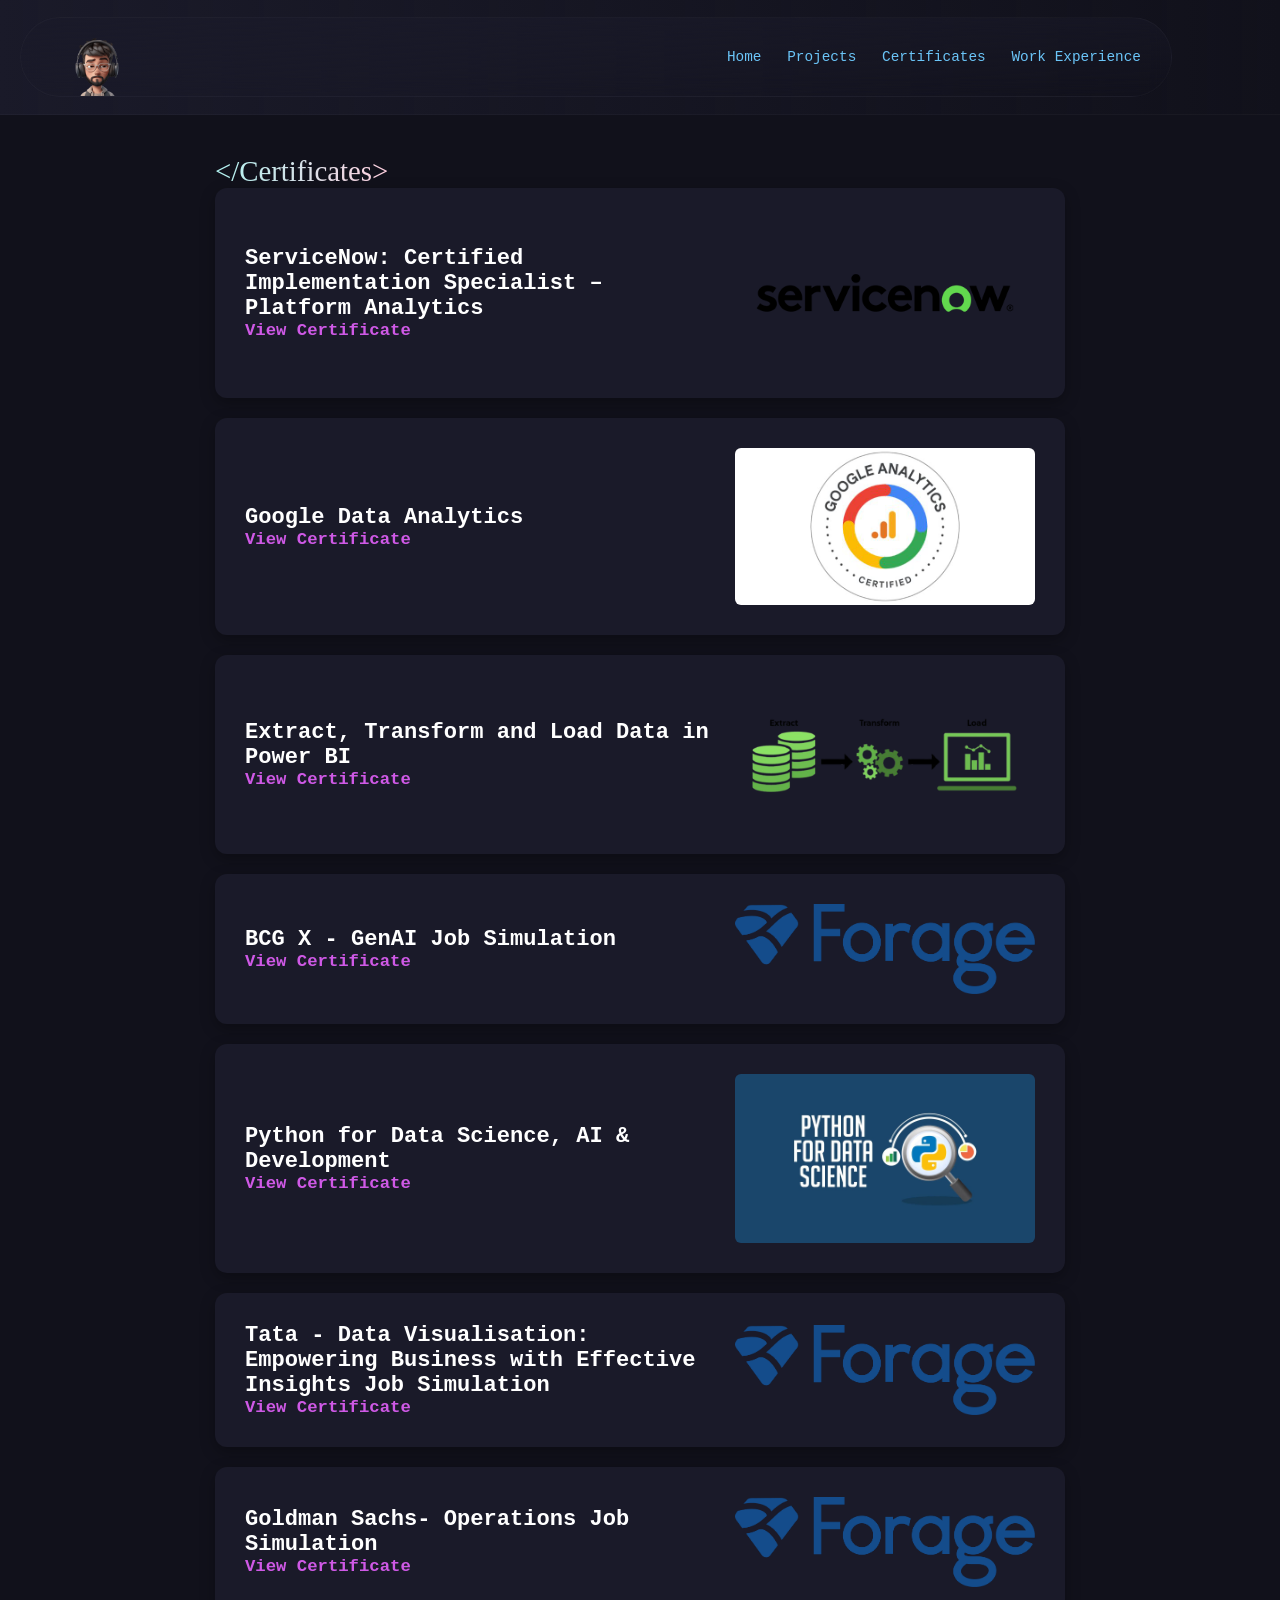
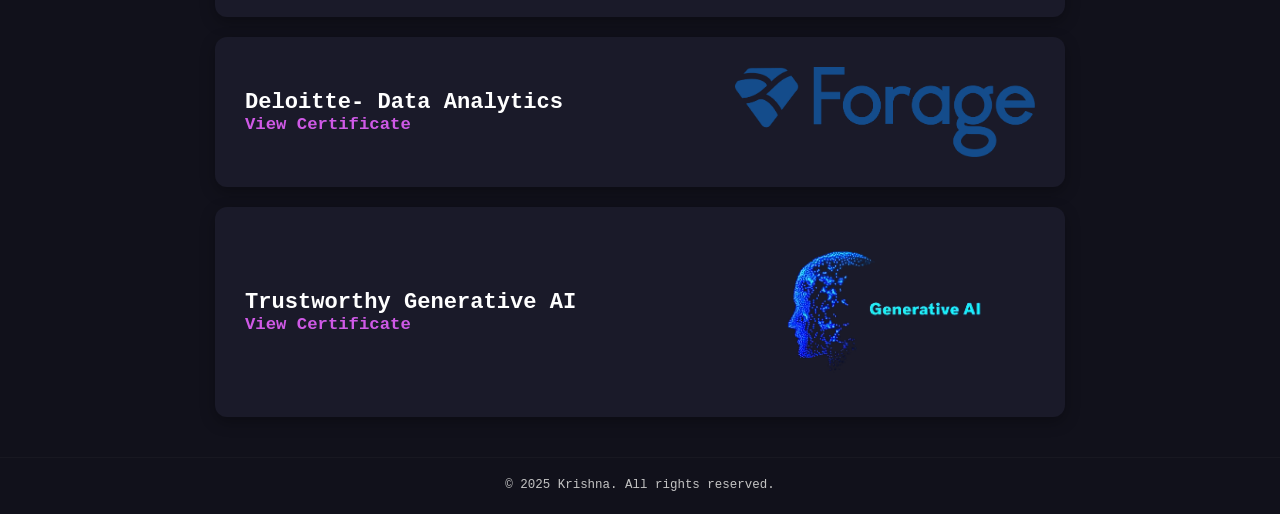
==== commit 7334512a: "Add files via upload" ====
--- a/certificates.html
+++ b/certificates.html
@@ -95,7 +95,17 @@
       </div>
 
       <div class="certificates-details">
-        
+
+        <div class="certificate-card" data-aos="fade-right">
+          <div class="certificate-info">
+            <h3 class="certificate-title">ServiceNow: Certified Implementation Specialist – Platform Analytics</h3>
+            <p class="certificate-link">
+              <a href="https://www.linkedin.com/posts/krishnak-in_micro-certification-platform-analytics-activity-7339019928072536068-JFXu?utm_source=share&utm_medium=member_desktop&rcm=ACoAADWL-8UBlkHDeAmKlLx3bBZOoKZwea6Z5vo" target="_blank">View Certificate</a>
+            </p>
+          </div>
+          <img src="src/png/Service now logo.png" alt="Google Data Analytics" class="certificate-image">
+        </div>
+
         <div class="certificate-card" data-aos="fade-right">
           <div class="certificate-info">
             <h3 class="certificate-title">Google Data Analytics</h3>
@@ -116,6 +126,17 @@
           <img src="src/png/ets.png" alt="Power BI Certificate" class="certificate-image">
         </div>
 
+        <div class="certificate-card" data-aos="fade-right">
+          <div class="certificate-info">
+            <h3 class="certificate-title">BCG X - GenAI Job Simulation</h3>
+            <p class="certificate-link">
+              <a href="https://forage-uploads-prod.s3.amazonaws.com/completion-certificates/SKZxezskWgmFjRvj9/gabev3vXhuACr48eb_SKZxezskWgmFjRvj9_iYNkZ9Pi7oHYKu4HJ_1743613083448_completion_certificate.pdf" target="_blank">View Certificate</a>
+            </p>
+          </div>
+          <img src="src/png/Forage.png" alt="Google Data Analytics" class="certificate-image">
+        </div>
+
+
         <div class="certificate-card" data-aos="fade-left">
           <div class="certificate-info">
             <h3 class="certificate-title">Python for Data Science, AI & Development</h3>
@@ -124,6 +145,36 @@
             </p>
           </div>
           <img src="src/png/python ds.jpg" alt="Python for Data Science" class="certificate-image">
+        </div>
+
+        <div class="certificate-card" data-aos="fade-right">
+          <div class="certificate-info">
+            <h3 class="certificate-title">Tata - Data Visualisation: Empowering Business with Effective Insights Job Simulation</h3>
+            <p class="certificate-link">
+              <a href="https://forage-uploads-prod.s3.amazonaws.com/completion-certificates/ifobHAoMjQs9s6bKS/MyXvBcppsW2FkNYCX_ifobHAoMjQs9s6bKS_iYNkZ9Pi7oHYKu4HJ_1743634825552_completion_certificate.pdf" target="_blank">View Certificate</a>
+            </p>
+          </div>
+          <img src="src/png/Forage.png" alt="Google Data Analytics" class="certificate-image">
+        </div>
+
+        <div class="certificate-card" data-aos="fade-right">
+          <div class="certificate-info">
+            <h3 class="certificate-title">Goldman Sachs- Operations Job Simulation</h3>
+            <p class="certificate-link">
+              <a href="https://forage-uploads-prod.s3.amazonaws.com/completion-certificates/MBA4MnZTNFEoJZGnk/wNge9cjzNTXD2acrv_MBA4MnZTNFEoJZGnk_iYNkZ9Pi7oHYKu4HJ_1743207354204_completion_certificate.pdf" target="_blank">View Certificate</a>
+            </p>
+          </div>
+          <img src="src/png/Forage.png" alt="Google Data Analytics" class="certificate-image">
+        </div>
+
+        <div class="certificate-card" data-aos="fade-right">
+          <div class="certificate-info">
+            <h3 class="certificate-title">Deloitte- Data Analytics</h3>
+            <p class="certificate-link">
+              <a href="https://forage-uploads-prod.s3.amazonaws.com/completion-certificates/9PBTqmSxAf6zZTseP/io9DzWKe3PTsiS6GG_9PBTqmSxAf6zZTseP_iYNkZ9Pi7oHYKu4HJ_1743194509987_completion_certificate.pdf" target="_blank">View Certificate</a>
+            </p>
+          </div>
+          <img src="src/png/Forage.png" alt="Google Data Analytics" class="certificate-image">
         </div>
 
         <div class="certificate-card" data-aos="fade-left">
